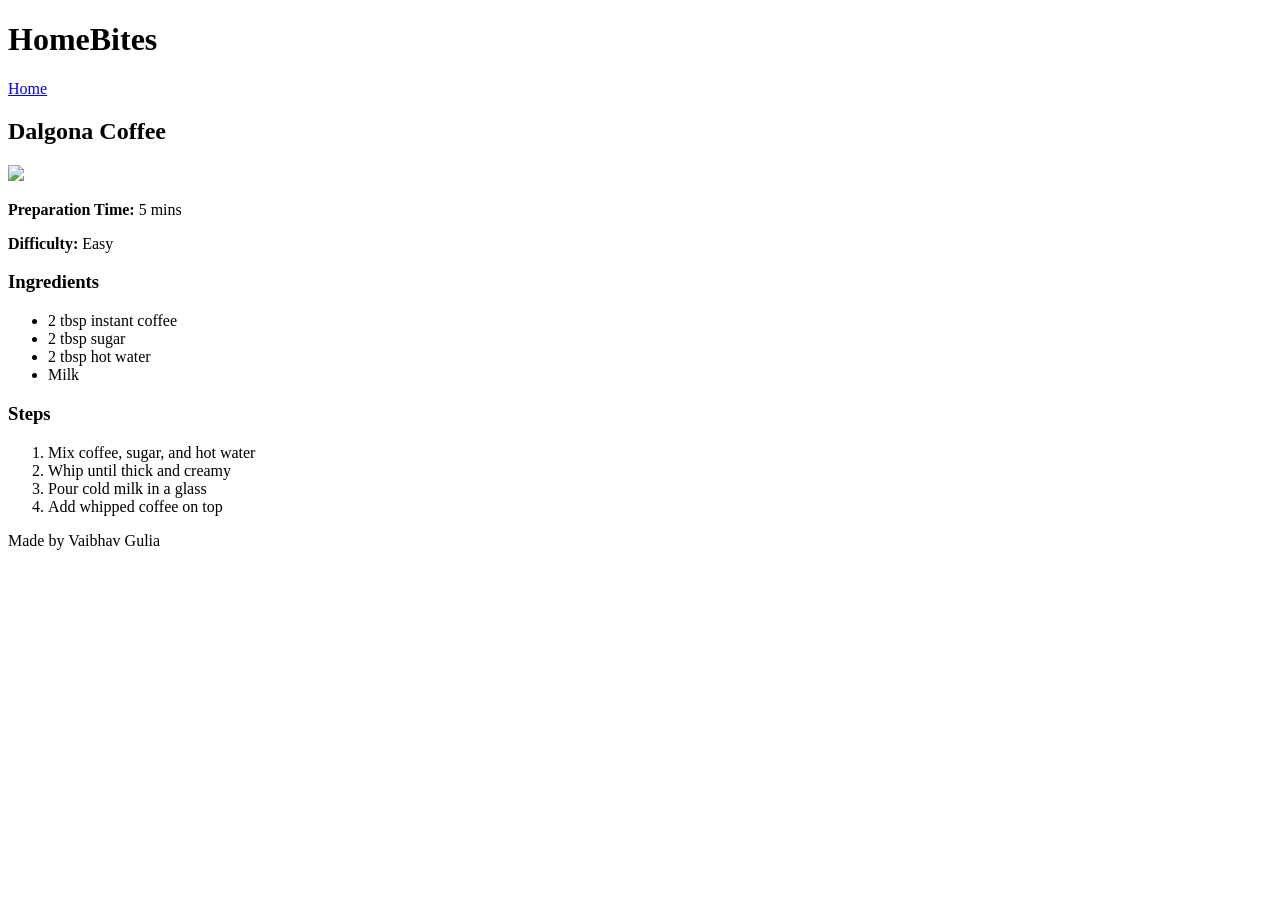
==== recipe2.html @ ccd607bc "Add files via upload" ====
<!DOCTYPE html>
<html lang="en">
<head>
    <meta charset="UTF-8">
    <meta name="viewport" content="width=device-width, initial-scale=1.0">
    <title>Dalgona Coffee</title>
    <link rel="stylesheet" href="css/styles.css">
<link href="https://fonts.googleapis.com/css2?family=Poppins&display=swap" rel="stylesheet">
</head>
<body>

<header>
    <h1>HomeBites</h1>
    <nav>
        <a href="index.html">Home</a>
    </nav>
</header>

<section class="intro">
    <h2>Dalgona Coffee</h2>
    <img src="images/dalgona.jpg" width="300">

    <p><strong>Preparation Time:</strong> 5 mins</p>
    <p><strong>Difficulty:</strong> Easy</p>

    <h3>Ingredients</h3>
    <ul>
        <li>2 tbsp instant coffee</li>
        <li>2 tbsp sugar</li>
        <li>2 tbsp hot water</li>
        <li>Milk</li>
    </ul>

    <h3>Steps</h3>
    <ol>
        <li>Mix coffee, sugar, and hot water</li>
        <li>Whip until thick and creamy</li>
        <li>Pour cold milk in a glass</li>
        <li>Add whipped coffee on top</li>
    </ol>
</section>

<footer>
    <p>Made by Vaibhav Gulia</p>
</footer>

</body>
</html>
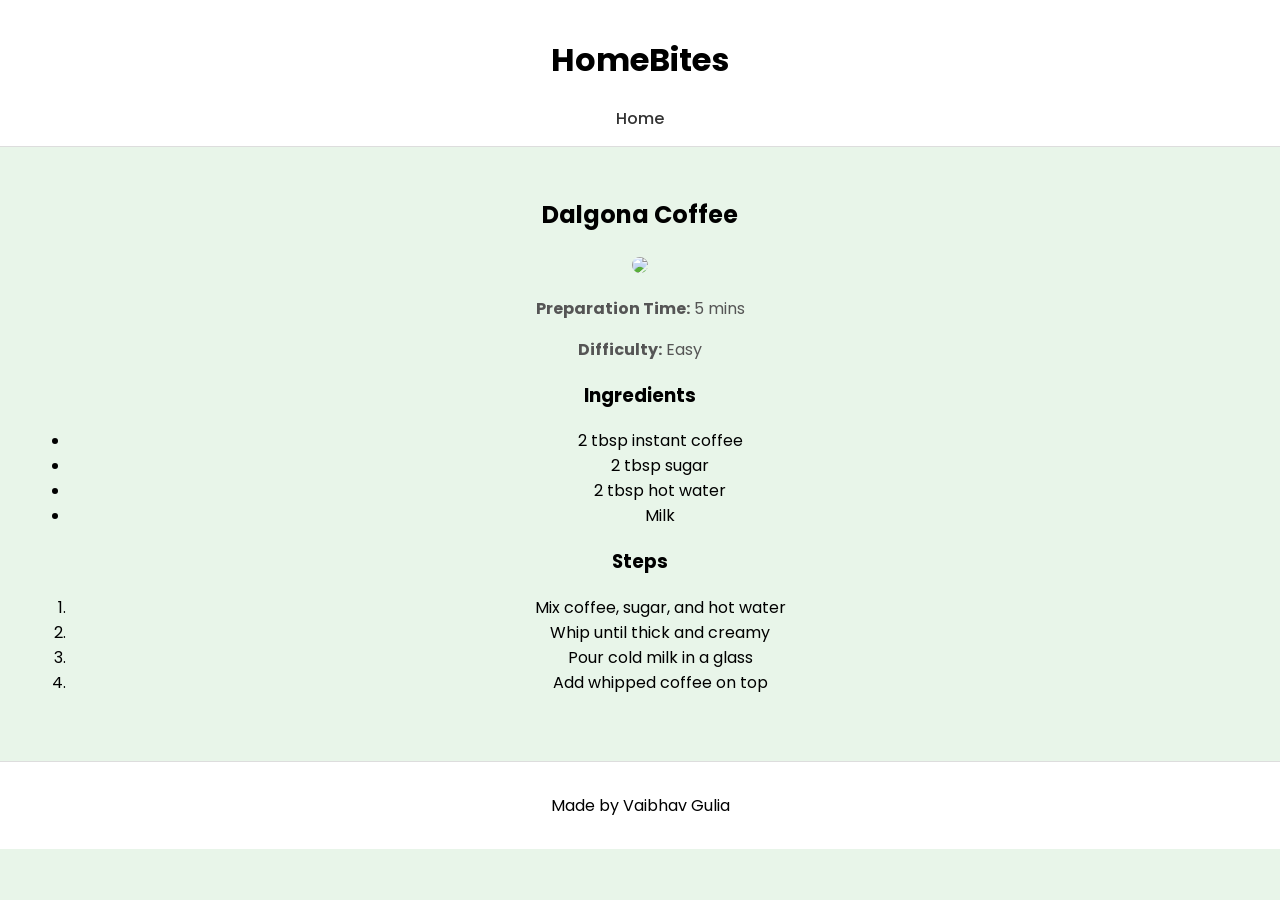
==== commit abab7176: "Fix HTML formatting in recipe2.html" ====
--- a/recipe2.html
+++ b/recipe2.html
@@ -4,7 +4,7 @@
     <meta charset="UTF-8">
     <meta name="viewport" content="width=device-width, initial-scale=1.0">
     <title>Dalgona Coffee</title>
-    <link rel="stylesheet" href="css/styles.css">
+    <link rel="stylesheet" href="styles.css">
 <link href="https://fonts.googleapis.com/css2?family=Poppins&display=swap" rel="stylesheet">
 </head>
 <body>
@@ -45,4 +45,4 @@
 </footer>
 
 </body>
-</html>+</html>
--- a/styles.css
+++ b/styles.css
@@ -0,0 +1,100 @@
+body {
+    margin: 0;
+    font-family: 'Poppins', sans-serif;
+    background-color: #e8f5e9;
+} 
+
+header {
+    background-color: white;
+    padding: 15px;
+    text-align: center;
+    border-bottom: 1px solid #ddd;
+    position: sticky;
+    top: 0;
+}
+
+nav a {
+    margin: 0 12px;
+    text-decoration: none;
+    color: #333;
+    font-weight: 500;
+}
+
+nav a:hover {
+    color: #8c6239;
+}
+
+.intro {
+    text-align: center;
+    padding: 30px;
+}
+
+.intro h2 {
+    margin-bottom: 10px;
+}
+
+.intro p {
+    color: #555;
+}
+
+.recipes {
+    display: flex;
+    flex-wrap: wrap;
+    justify-content: center;
+    gap: 25px;
+    padding: 20px;
+}
+
+.card {
+    background: white;
+    width: 220px;
+    padding: 15px;
+    border-radius: 12px;
+    text-align: center;
+    transition: all 0.3s ease;
+    box-shadow: 0 4px 10px rgba(0,0,0,0.1);
+}
+
+.card:hover {
+    transform: translateY(-5px) scale(1.03);
+}
+
+.card img {
+    width: 100%;
+    border-radius: 10px;
+}
+
+.card a {
+    display: inline-block;
+    margin-top: 10px;
+    text-decoration: none;
+    color: white;
+    background: #a67c52;
+    padding: 8px 12px;
+    border-radius: 6px;
+    transition: background 0.3s;
+}
+
+.card a:hover {
+    background: #8c6239;
+}
+
+.intro img {
+    margin-top: 15px;
+    border-radius: 10px;
+}
+
+footer {
+    text-align: center;
+    padding: 15px;
+    background: white;
+    margin-top: 20px;
+    border-top: 1px solid #ddd;
+}
+
+@media (max-width: 600px) {
+    .recipes {
+        flex-direction: column;
+        align-items: center;
+    }
+}
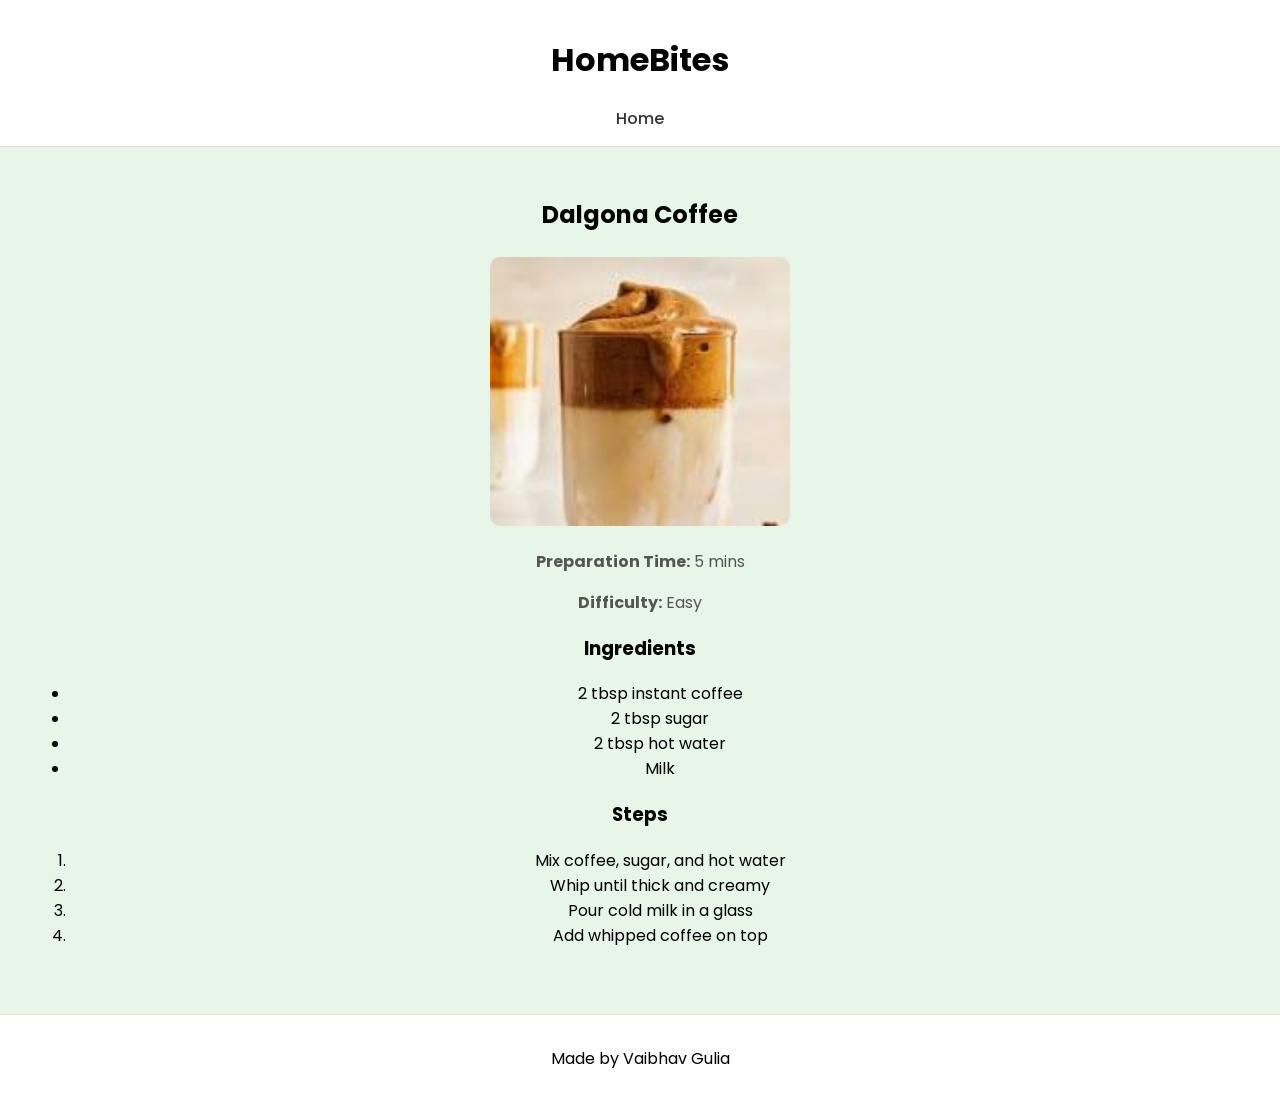
==== commit 1fb30964: "Update recipe2.html" ====
--- a/recipe2.html
+++ b/recipe2.html
@@ -18,7 +18,7 @@
 
 <section class="intro">
     <h2>Dalgona Coffee</h2>
-    <img src="images/dalgona.jpg" width="300">
+    <img src="dalgona.jpg" width="300">
 
     <p><strong>Preparation Time:</strong> 5 mins</p>
     <p><strong>Difficulty:</strong> Easy</p>
